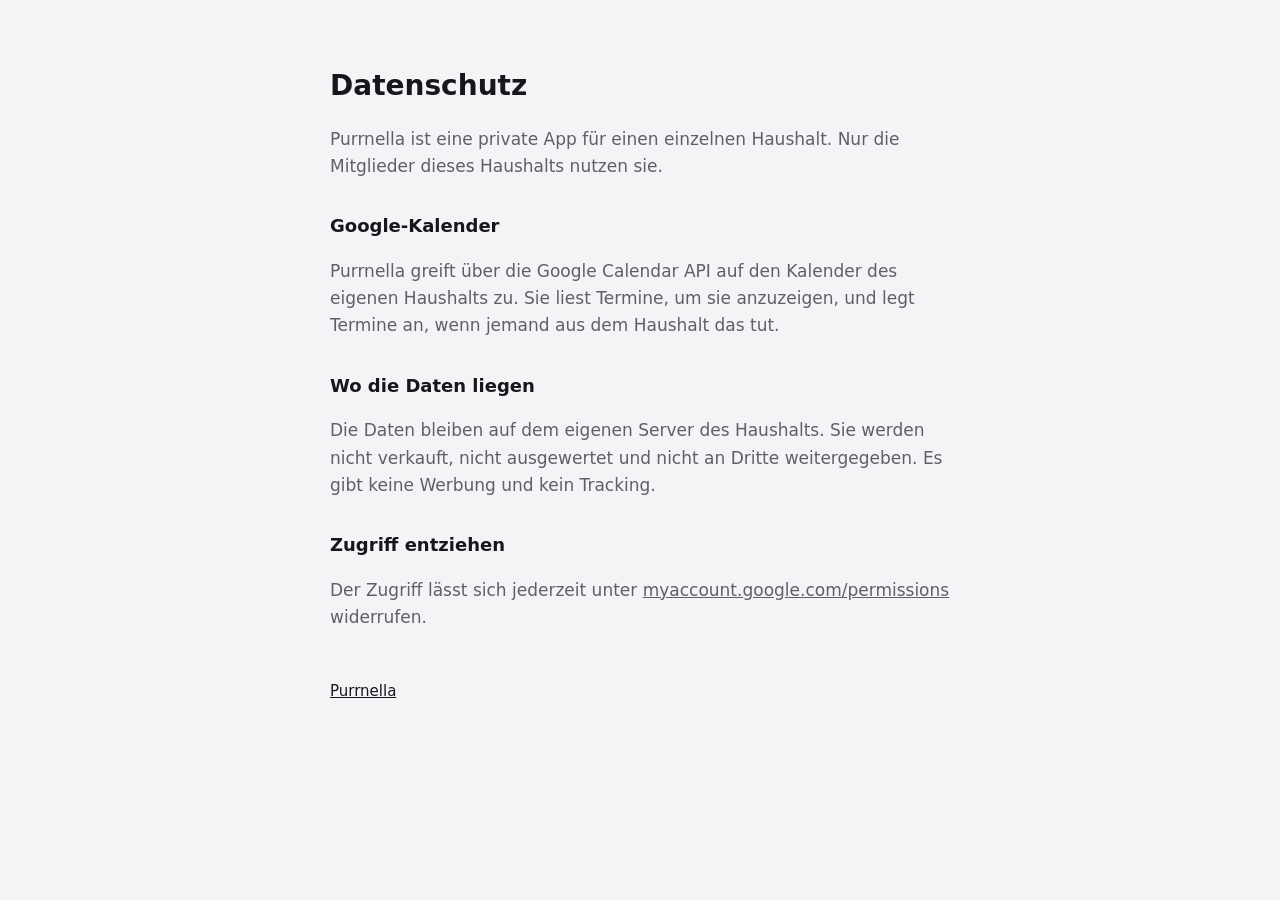
==== datenschutz.html @ 465e044d "Purrnella info pages for the Google OAuth consent screen Co-Authored-By: Claude Opus 5.5 <noreply@an" ====
<!doctype html>
<html lang="de">
<head>
<meta charset="utf-8">
<meta name="viewport" content="width=device-width, initial-scale=1">
<title>Purrnella Datenschutz</title>
<link rel="stylesheet" href="style.css">
</head>
<body>
<main>
<h1>Datenschutz</h1>
<p>Purrnella ist eine private App für einen einzelnen Haushalt. Nur die Mitglieder dieses Haushalts nutzen sie.</p>
<h2>Google-Kalender</h2>
<p>Purrnella greift über die Google Calendar API auf den Kalender des eigenen Haushalts zu. Sie liest Termine, um sie anzuzeigen, und legt Termine an, wenn jemand aus dem Haushalt das tut.</p>
<h2>Wo die Daten liegen</h2>
<p>Die Daten bleiben auf dem eigenen Server des Haushalts. Sie werden nicht verkauft, nicht ausgewertet und nicht an Dritte weitergegeben. Es gibt keine Werbung und kein Tracking.</p>
<h2>Zugriff entziehen</h2>
<p>Der Zugriff lässt sich jederzeit unter <a href="https://myaccount.google.com/permissions">myaccount.google.com/permissions</a> widerrufen.</p>
<nav><a href="./">Purrnella</a></nav>
</main>
</body>
</html>
---- style.css ----
:root { color-scheme: light dark; --bg: #f4f4f6; --fg: #16171b; --muted: #5d606b; }
@media (prefers-color-scheme: dark) { :root { --bg: #121216; --fg: #ececf0; --muted: #a0a3ad; } }
body { margin: 0; background: var(--bg); color: var(--fg); font: 17px/1.6 system-ui, -apple-system, sans-serif; }
main { max-width: 620px; margin: 0 auto; padding: 64px 16px; }
h1 { font-size: 28px; margin: 0 0 16px; }
h2 { font-size: 18px; margin: 32px 0 8px; }
p, li { color: var(--muted); }
a { color: inherit; }
nav { margin-top: 48px; font-size: 15px; }
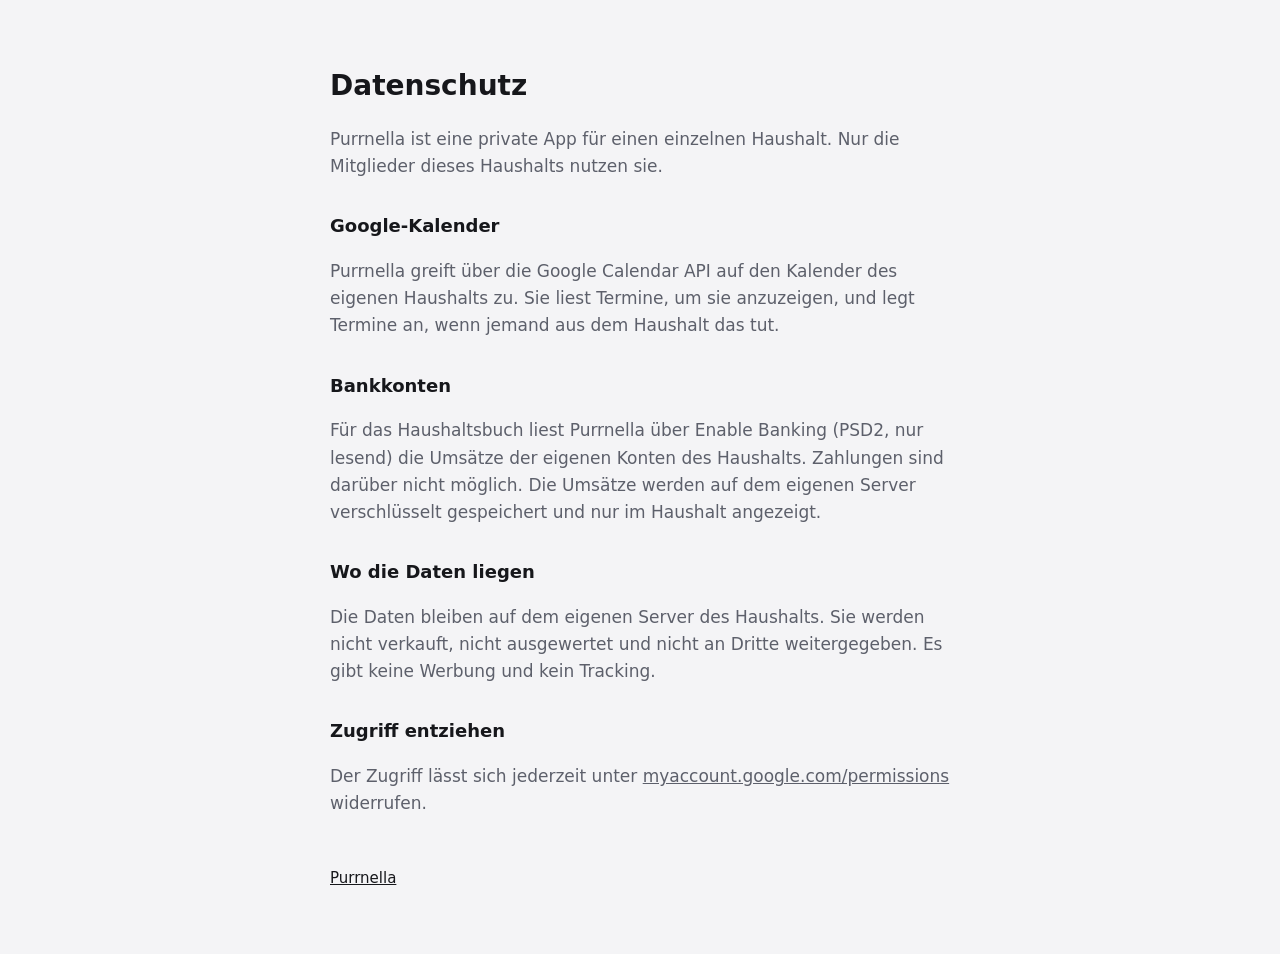
==== commit 8eaa8ea5: "Datenschutz: bank accounts via Enable Banking (read only) Co-Authored-By: Claude Opus 5.5 <noreply@a" ====
--- a/datenschutz.html
+++ b/datenschutz.html
@@ -12,6 +12,8 @@
 <p>Purrnella ist eine private App für einen einzelnen Haushalt. Nur die Mitglieder dieses Haushalts nutzen sie.</p>
 <h2>Google-Kalender</h2>
 <p>Purrnella greift über die Google Calendar API auf den Kalender des eigenen Haushalts zu. Sie liest Termine, um sie anzuzeigen, und legt Termine an, wenn jemand aus dem Haushalt das tut.</p>
+<h2>Bankkonten</h2>
+<p>Für das Haushaltsbuch liest Purrnella über Enable Banking (PSD2, nur lesend) die Umsätze der eigenen Konten des Haushalts. Zahlungen sind darüber nicht möglich. Die Umsätze werden auf dem eigenen Server verschlüsselt gespeichert und nur im Haushalt angezeigt.</p>
 <h2>Wo die Daten liegen</h2>
 <p>Die Daten bleiben auf dem eigenen Server des Haushalts. Sie werden nicht verkauft, nicht ausgewertet und nicht an Dritte weitergegeben. Es gibt keine Werbung und kein Tracking.</p>
 <h2>Zugriff entziehen</h2>
